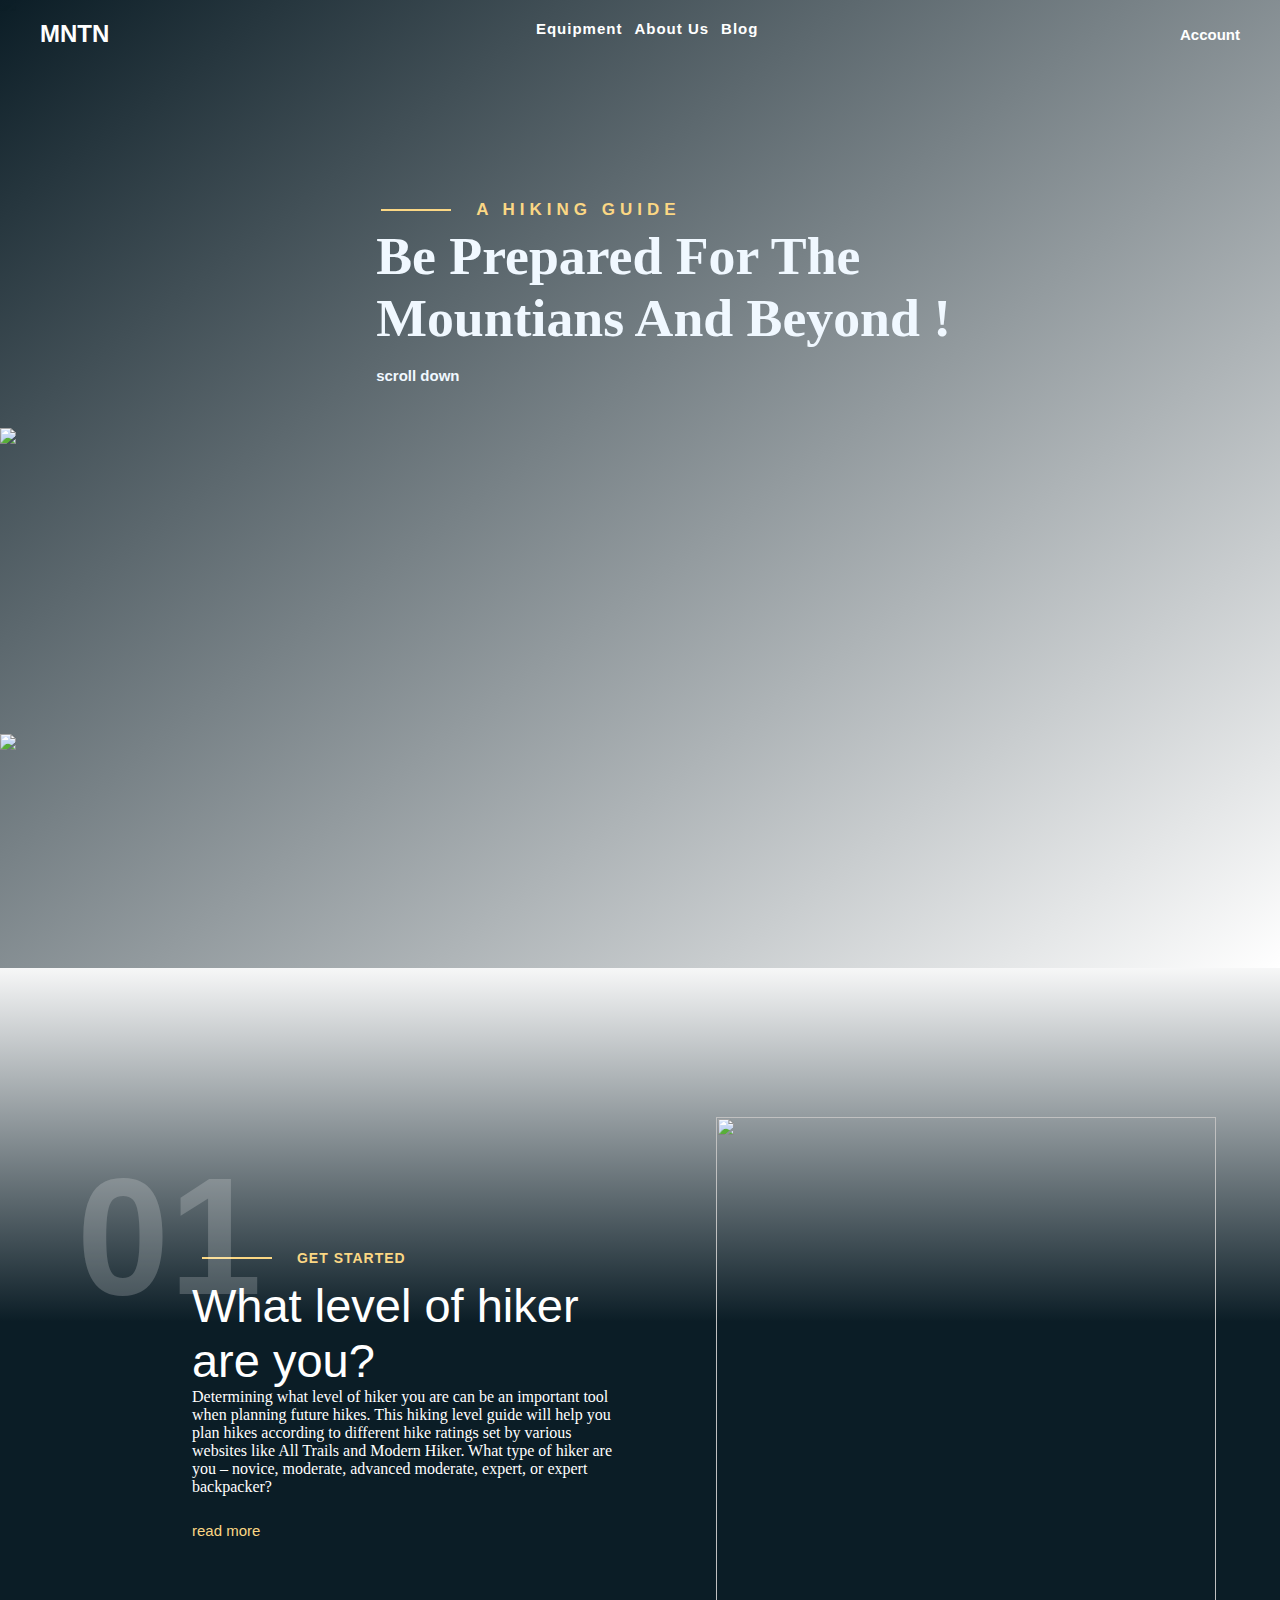
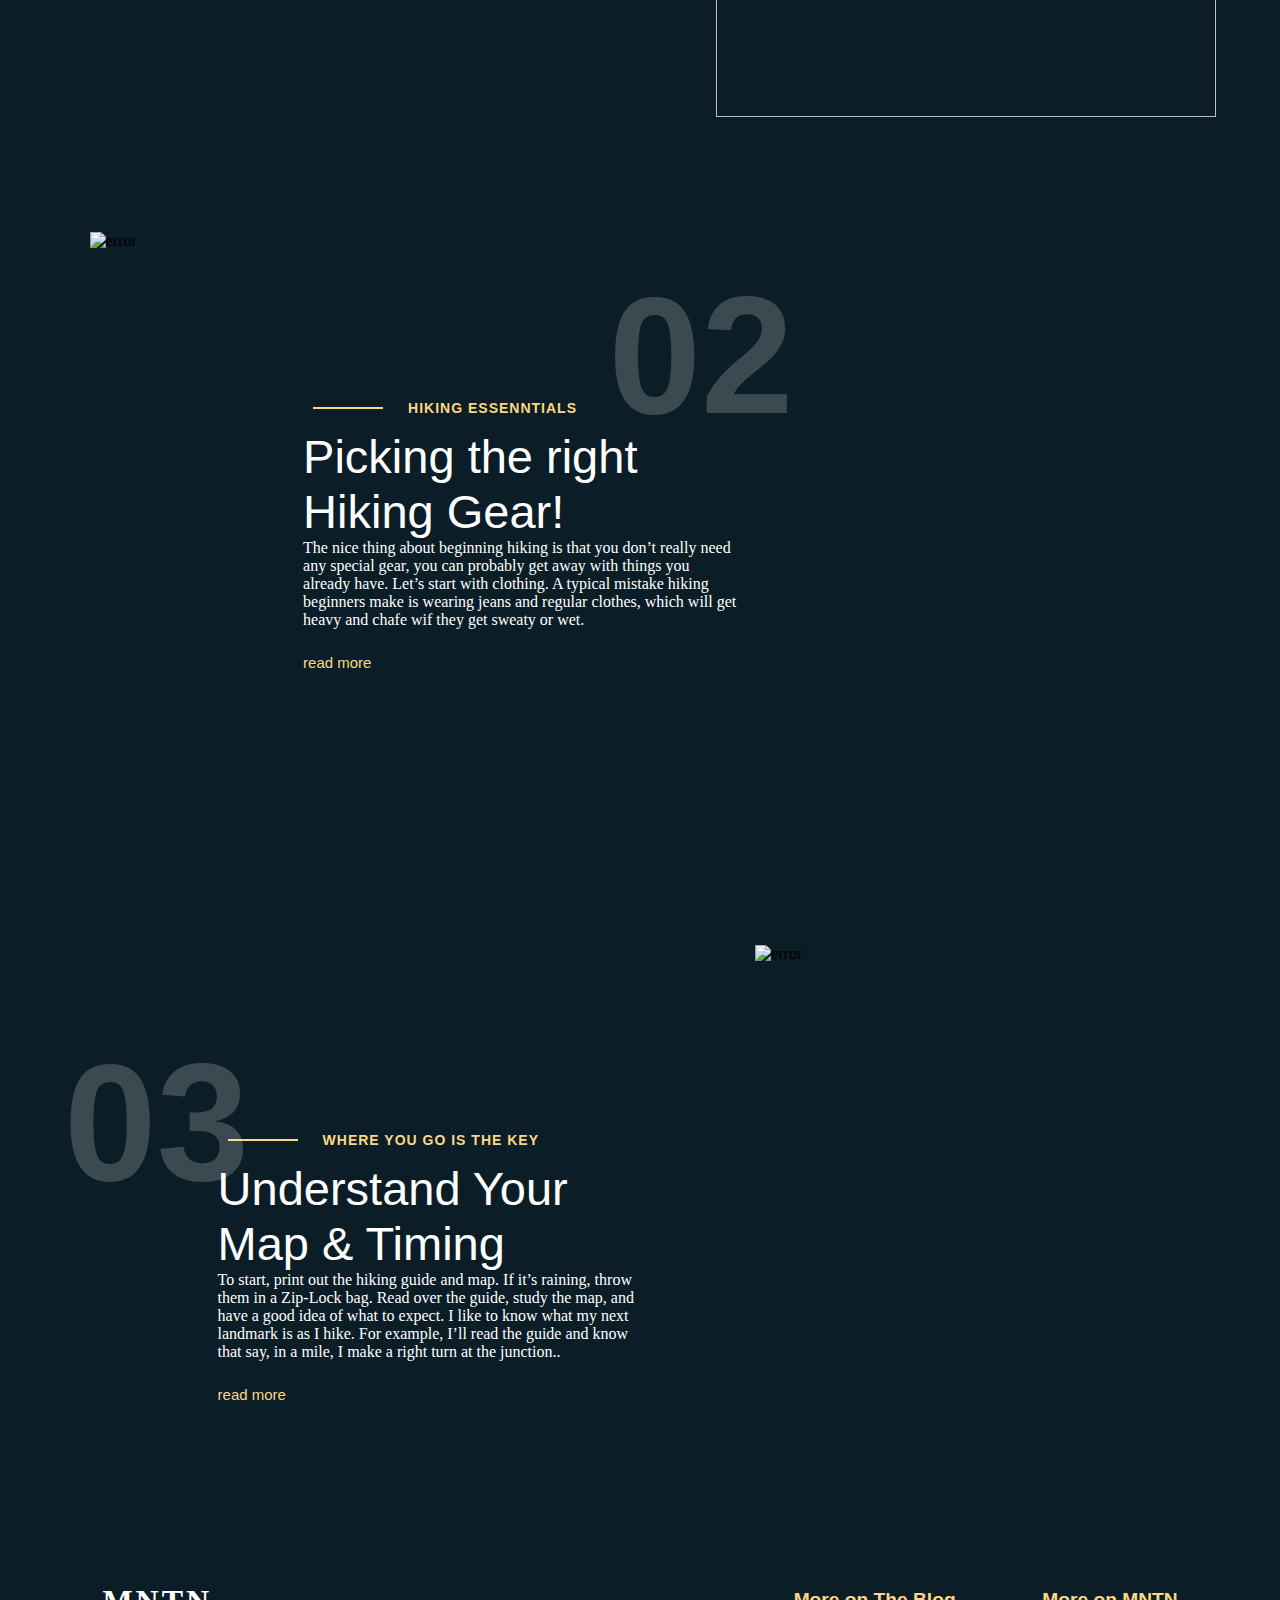
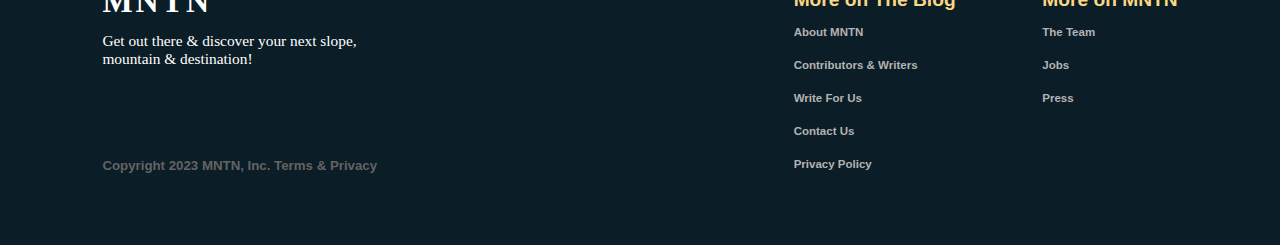
==== Landing-Page/index.html @ a33febdb "landing-page compeleted" ====
<!DOCTYPE html>
<html lang="en">
<head>
    <meta charset="UTF-8">
    <meta name="viewport" content="width=device-width, initial-scale=1.0">
    <title>Langing Page</title>
    <link rel="stylesheet" href="style.css">
    <link href="https://fonts.cdnfonts.com/css/chronicle-display" rel="stylesheet">
    <link
    href="https://cdn.jsdelivr.net/npm/remixicon@4.5.0/fonts/remixicon.css"
    rel="stylesheet"
/>
<link href="https://fonts.cdnfonts.com/css/gilroy-bold" rel="stylesheet">
  
</head>
<body>
    <div class="conatiner">
       
        <nav>
            <div class="nav-bar">

                <div class="logo">
                    <h2>MNTN</h2>
                </div>
                <div class="nav-items">
                    <ul>
                        <li>Equipment</li>
                        <li>About Us</li>
                        <li>Blog</li>
                    </ul>
                </div>
                <div class="account">
                    <h3><i class="ri-account-circle-line"></i></h3>
                    <h4>Account</h4>
                </div>
            </div>
        </nav>
        <div class="image-container">
            <img src="https://s3-alpha-sig.figma.com/img/e35d/ee6d/eae63c1dba994d043f4de7eaf83ad2f4?Expires=1736121600&Key-Pair-Id=APKAQ4GOSFWCVNEHN3O4&Signature=UsdslzMnKhrMwcBrKgP3wU0XDlW3p-6nFspUNYYG~tE23R4nMXxDAyo-KDrIc7pSjSfiVUMQVzLOJasUupTx-2QBl~reNTrgQfx0v-VfddaPLRlv~QTe4cnF35iQxpydeXhIcv4ewuSByK4BYxUHF9zz8FAiRlh9Fui~MIZis9kUJdRzTsOWpyT3HdUeJanrx15WH8tKuBWj15c1Cb5BdSXqfzw3XgWNAis0Qhl7oQiX43BPyFoIOUF4BfPe5ZUJ4SBQqGC~gNchUVoSO2xaiNiDVP4Rm3tsP76gmuA2ywTpTHNchMzN61OWk7YDy-R2EnwFqV-CH53nGjaI1HjpKA__" class="image1">
            <img src="https://s3-alpha-sig.figma.com/img/9c12/887c/275a251d0966ae77b7e58d007b190a88?Expires=1736121600&Key-Pair-Id=APKAQ4GOSFWCVNEHN3O4&Signature=QPvZK4eXKLSjLrywoAPx4yavvlRggOpf0aQXTKLqrkU3e0yTgh09Y7qp6BvKDJSzmYn9XKqRQNvSp1IHUXh-MSdEVpVQO5pDwDuixBRoyQ1F6zdpup4Bo48HdK4wecZxzxBugS9ZGRVFyGxYNpAZ1ANMuMCHV64-lH8vYyXaC6D2EWwTqd8P1eTgrhKEXv5~kXUKffzraJhriJ-AlhSAPWBsjEgV9IxzIQ3HZfogTCDdsckwVWmlbjYHHHOFinADKaEW7YuU97rtbERx3-MI~yEVRTf189MuivKKZQhi3c4iBLxHFijPZDJz7vHD4-3ppmhX4UgQPX3sReHSQPj~lA__" class="image2">
            <img src="https://s3-alpha-sig.figma.com/img/d13c/a5ea/79047419a4bc27738c3cc555a99dcd2c?Expires=1736121600&Key-Pair-Id=APKAQ4GOSFWCVNEHN3O4&Signature=lEQsYumQKLDARsFTjxXdNeA5jzWdSQeAeXKbKedJajRD2f7C9c7-Qt6i4Is1~cS1eFdgLFp0tmPhvvrg4FtnqeeP9YYp3jZ3enHCrKo7pidGjD8SBtKOF5pBlLIKz2fXzcwus2I91fgeLu9RgSZxmBMv1xVsej3CusC8Q9NJaZLeAjVZ~AP5rTQ5sWgW6fJeP6m1NlZBtSuB-OPJzjaf3rfRgi~~YH7LjF7LbaCoq8PH-4HIoZdh04AUeUSRE5v3cg0IL9kj82PYKJcSvvWPtEKRcB1IxRPdnK7RfdEp-wsP9NY~hXGBhTxIyMvQe2re8UMptEPeIq95qfYUWKCObg__" class="image3">
          </div>
        <div class="home-contain">
            <div class="hiking">
                <h3 class="line"></h3>
                <h3> A HIKING GUIDE</h3>
            </div>
            <div class="heading">
                <h1>Be Prepared For The Mountians And Beyond &#x21;</h1>
            </div>
            <div class="scroll">
                <h2>scroll down </h2>
                <h3><i class="ri-arrow-down-line"></i></h3>
            </div>
        </div>
    </div>
    <div class="second-page">
        <div class="second-page-conatiner">
            <div class="first-container">
                <div class="card">
                    <div class="number">
                        01
                    </div>
                    <div class="card-contain">
                        <div class="get-line">
                            <h3 class="line"></h3>
                            <h3>GET STARTED</h3>
                        </div>
                        <div class="card-contains">
                            <h1>What level of  hiker are you? </h1>
                            <p>Determining what level of hiker you are can be an important tool when planning future hikes. This hiking level guide will help you plan hikes according to different hike ratings set by various websites like All Trails and Modern Hiker. What type of hiker are you – novice, moderate, advanced moderate, expert, or expert backpacker? </p>
                            <div class="read-more">
                                <h4>read more </h4>
                                <h3><i class="ri-arrow-right-line"></i></h3>
                            </div>
                        </div>
                    </div>
                </div>
                <div class="img1">
                    <img src="https://s3-alpha-sig.figma.com/img/2d2c/0c03/0d05d27b864b5ad081fea6d54702a838?Expires=1736121600&Key-Pair-Id=APKAQ4GOSFWCVNEHN3O4&Signature=TqdKVBsNblvxa6bs0~FdmQiUJF2LnjYeTlwh2ceWfG1rfmTWCQxRjNer1YcnyAy5olVnvIY3SqVv4kvT1Wklq1eQaR092j5A3DVcoue4I3IFxiELbWb1nv4E8uqR3smd0bLw25WCp-Sz~0OUNl2ojJmApk0lEOd9TgWdbx5~iU~JpRMm8sdFbvPLVvmOUP9ZKE1vhivsndso~zq8tZY6vYuW6KIfF5Cdl~nBwOt6LcxZ~NBD56m-DW1qLpZAvdJVb2Dii5ddUARnm-OI~i~lkpmkk5ucBdFTwqAOT0E5SX8MA9r7Qt-fom9Fsf0XVmVHoOrBkr96y1Pg5J4DNax6HQ__" alt="">
                </div>
            </div>
            <div class="second-container">
                <div class="img2">
                    <img src="https://s3-alpha-sig.figma.com/img/a904/1581/9be6bd21bcd8f762119730191bbd9ccf?Expires=1736121600&Key-Pair-Id=APKAQ4GOSFWCVNEHN3O4&Signature=muUa3QJcw4f203U1NoTeK4wfQ-mqFfS0Fbrx6pmHX89QrkobBUZpzDdjdn-LheHNgMbE9wzVBncUD7wb-1S0ypjxkPaGwv536QBybFUAod6WdGaDuGrfzxizF6YZxcWwbXkpaQC5BWmv675M6-fCRmFtKFfB-1A-jilWUaBqsV2DD4sZfSGRnQk21TIGUpH9fvWFn~OKOadGdBApveqTymO0PETyZAPUJ2rPA7-7uiaJxE8PEdMbGAkpgLh5Iavl7GKmjM7rpVBlls6j~D74RwkuO5VQoiGeD3t6~UrFjkpwSk~-QWt7p6q4AseVoOFLzyoAWT-oLeP9C5uTQRZloA__" alt="error">
                </div>
                <div class="card">
                    <div class="number">
                        02
                    </div>
                    <div class="card-contain">
                        <div class="get-line">
                            <h3 class="line"></h3>
                            <h3>HIKING ESSENNTIALS</h3>
                        </div>
                        <div class="card-contains">
                            <h1>Picking the right Hiking Gear!</h1>
                            <p>The nice thing about beginning hiking is that you don’t really need any special gear, you can probably get away with things you already have.
                                Let’s start with clothing. A typical mistake hiking beginners make is wearing jeans and regular clothes, which will get heavy and chafe wif they get sweaty or wet. </p>
                            <div class="read-more">
                                <h4>read more </h4>
                                <h3><i class="ri-arrow-right-line"></i></h3>
                            </div>
                        </div>
                    </div>
                </div>
                
            </div>
            <div class="third-container">
                
                <div class="card">
                    <div class="number">
                        03
                    </div>
                    <div class="card-contain">
                        <div class="get-line">
                            <h3 class="line"></h3>
                            <h3>WHERE YOU GO IS THE KEY</h3>
                        </div>
                        <div class="card-contains">
                            <h1>Understand Your Map & Timing</h1>
                            <p>To start, print out the hiking guide and map. If it’s raining, throw them in a Zip-Lock bag. Read over the guide, study the map, and have a good idea of what to expect. I like to know what my next landmark is as I hike. For example, I’ll read the guide and know that say, in a mile, I make a right turn at the junction..</p>
                            <div class="read-more">
                                <h4>read more </h4>
                                <h3><i class="ri-arrow-right-line"></i></h3>
                            </div>
                        </div>
                    </div>
                </div>
                <div class="img2">
                    <img src="https://s3-alpha-sig.figma.com/img/5a2f/dd4e/6ef0c5f9c3645a4b950f6fc8774167c8?Expires=1736121600&Key-Pair-Id=APKAQ4GOSFWCVNEHN3O4&Signature=NZkKmZiAD7-iDsNbdoZSjygj4NjtIpG84DLhz8u~GTUTrnEBwiQDt4AkO8f9TSY8rjj5IeHqbc6sDDXX-WP~cmEykAwNEIHuYF3pVX8IjHsPqWFT5kWnq15Tc73c7Qg7G~J17mC-lSLsBCKt3Mh03Mvq7UPq9UvuFRfk4ODWgl0ZF8O3THuXjJiMOMehM39tQVC47edPXBvMc2M4J433t4g4gnHrK3Ii7iJsPFFvD~OPYj8zQt2TOqvOXORU7c095yg~g~a4V7gfAWo1NNRCdkE3vtXWIc407FhPrlTJ-TF-t-OI9wOQer5VnzvlGXiwpZz~W0ZF-frohIeMFHD82Q__" alt="error">
                </div>
            </div>
            <div class="footer">
                <div class="footer-first-section">
                    <h1>MNTN</h1>
                    <p>Get out there & discover your next slope, mountain & destination!</p>
                    <h5>Copyright 2023 MNTN, Inc. Terms & Privacy</h5>
                </div>
                <div class="more-on">
                    <div class="blog">
                        <h1>More on The Blog</h1>
                        <h3>About MNTN</h3>
                        <h3>Contributors & Writers</h3>
                        <h3>Write For Us</h3>
                        <h3>Contact Us</h3>
                        <h3>Privacy Policy</h3>
                    </div>
                    <div class="mntn">
                        <h1>More on MNTN</h1>
                        <h3>The Team</h3>
                        <h3>Jobs</h3>
                        <h3>Press</h3>
                    </div>
                </div>
            </div>
        </div>
    </div>
    
</body>
</html>
---- Landing-Page/style.css ----
@import url('https://fonts.cdnfonts.com/css/chronicle-display');
@import url('https://fonts.cdnfonts.com/css/gilroy-bold');

* {
    margin: 0;
    padding: 0;
}
body{

    width: 100%;
}
.conatiner {
    /* width: 100%; */
    background: linear-gradient(to top left , #0B1D2600 0%,#0B1D26 100% );
}
.image-container {
    position: relative;
    width: 100%;
    height: 100vh;
}
.image-container img {
    position: absolute;
    width: 100%;
    max-width: 100%; /* Prevent images from overflowing */
    height: auto;
}
.image1 {
    top: -73px;
    left: 0;
    z-index: -1; /* Layering order */
  }
  
  .image2 {
    top: 40%;
    left: 0%;
    z-index: 2;
  }
  
  .image3 {
    top: 74%;
    left: 0%;
    z-index: 3;
  }
  
  .image4 {
    top: 70%;
    left: 0%;
    z-index: 4;
  }
  
.nav-bar {
    display: flex;
    justify-content: space-between;
    padding: 20px 40px;
    /* color: white; */
}

.logo {
    font-family: 'Chronicle Display', sans-serif;
    color: white;
}

.nav-items ul {
    display: flex;
    list-style: none;
}

.nav-items ul li {
    font-family: 'Gilroy-Regular', sans-serif;
    font-weight: 600;
    padding-left: 12px;
    font-size: 15px;
    color: white;
    letter-spacing: 1px;
}

.account {
    display: flex;
    gap: 7px;
    align-items: center;
    color: white;

}

.account h3 {
    font-family: 'Gilroy-medium', sans-serif;
    font-weight: 500;
}
.account h4 {
    font-family: 'Gilroy-Regular', sans-serif;
    font-weight: 600;
    font-size: 15px;
}

.home-contain {
    width: 46vw;
    /* border: 2px solid; */
    position: absolute;
    top: 200px;
    left: 29%; /* This makes it more responsive */
    color: aliceblue;
}
  

.line {
    height: 2px;
    width: 70px;
    background-color: #FBD784;
    margin-right: 25px;
    margin-left: 10px;
}

.home-contain .hiking {
    display: flex;
    align-items: center;
    color: #FBD784;
    /* padding: 5px 23px ; */
}


.home-contain .hiking h3 {
    font-family: 'Gilroy-Regular', sans-serif;
    font-size: 17px;
    letter-spacing: 5px;
}

.home-contain .heading h1 {
    font-size: 4.2vw;
    padding-left: 5px;
    margin-top: 5px;
}

.scroll {
    margin-top: 18px;
    display: flex;
    padding-left: 5px;
    align-items: center;
    gap: 15px;
}

.scroll h2 {
    font-family: 'Gilroy-Regular', sans-serif;
    font-size: 15px;
}

.scroll h3 {
    font-size: 20px;
    font-weight: 500;

}
.card{
    width: 50vw;
}

.second-page {
    width: 100%;
    position: relative;
    top: 150%;
    left: 0;
    background: linear-gradient(to bottom, #0b1d2609 , #0B1D26,  #0B1D26,  #0B1D26, #0B1D26, #0B1D26, #0B1D26, #0B1D26); 
    z-index: 999;
    padding: 5vw 4vw;
    box-sizing: border-box;
    padding-top: 19vw;
}

.first-container {
    display: flex;
    padding: 3vw;
}
.first-container .img1 img{
    height: 600px;
    background-size: cover;
    width: 500px;
    position: absolute;
    top: 6%;
    right: 5%;
}
.first-container .number {
    font-family: 'Gilroy-Regular', sans-serif;
    font-size: 13vw;
    font-weight: 900;
    color: rgba(255, 255, 255, 0.199); 
    top: 7%;
    left: 6%;
    position: absolute;

}


.card-contain{
    padding: 0 8vw;
    opacity: 999;
    color: white;
}
.card-contains h1{
    margin-top: 1vw;
    font-family: 'Chronicle Display', sans-serif;
    font-weight: 400;
    font-size: 47px;
}

.second-container {
    display: flex;
    padding: 3vw;
    
}
.second-container .card{
    padding-top: 30vw;
    padding-left: 5vw;
}
.second-container .img2 img{
    height: 600px;
    background-size: cover;
    width: 500px;
    position: relative;
    top: 33%;
    left:  0%;
}

.second-container .number {
    font-family: 'Gilroy-Regular', sans-serif;
    font-size: 13vw;
    font-weight: 900;
    color: rgba(255, 255, 255, 0.199); 
    top: 36%;
    right: 38%;
    position: absolute;

}



.third-container {
    display: flex;
    padding: 3vw;
    
}
.third-container .card{
    padding-top: 30vw;
    padding-left: 2vw;
}
.third-container .img2 img{
    height: 600px;
    background-size: cover;
    width: 500px;
    position: relative;
    top: 30%;
    left:  0%;
}

.third-container .number {
    font-family: 'Gilroy-Regular', sans-serif;
    font-size: 13vw;
    font-weight: 900;
    color: rgba(255, 255, 255, 0.199); 
    top: 67%;
    left: 5%;
    position: absolute;

}

.get-line{
    display: flex;
    align-items: center;
}

.get-line h3{
    color: #FBD784;
    font-family: 'Gilroy-Regular', sans-serif;
    letter-spacing: 1px;
    font-size: 14px;
}


.first-contains p{
    margin-top: 1vw;
    font-family: 'Gilroy-bold', sans-serif;
    font-weight: 500;
}

.read-more{
    margin-top: 2vw;
    display: flex;
    color: #FBD784;
    gap: 12px;
}
.read-more h3{
    font-weight: 500;

}
.read-more h4{
    font-weight: 500;
    font-family: 'Gilroy-bold', sans-serif;
    font-size: 15px;
}

.footer{
    padding: 0 4vw;
    padding-top: 6vw;
    background-color: #0B1D26;
    /* z-index: 999; */
    color: white;
    margin-top: 5vw;
    display: flex;
    justify-content: space-between;
}

.footer-first-section h1{
    font-size: 32px;
    letter-spacing: 3px;
}
.footer-first-section p{
    margin-top: 1vw;
    font-size: 1.2vw;
    width: 20vw;
}
.footer-first-section h5{
    margin-top: 7vw;
    color: #646363;
    font-family: 'Gilroy-Regular', sans-serif;

}
.footer .more-on{
    display: flex;
    font-family: 'Gilroy-bold', sans-serif;
    width: 30vw;
    line-height: 33px;
    justify-content: space-between;
}
.footer .more-on h1{
    font-size: 1.5vw;
    color: #FBD784;
}
.footer .more-on h3{
    font-family: 'Gilroy-Regular', sans-serif;
    font-size: .9vw;
    color: #b3b3b3;
}
.footer .more-on .blog p{
    
}
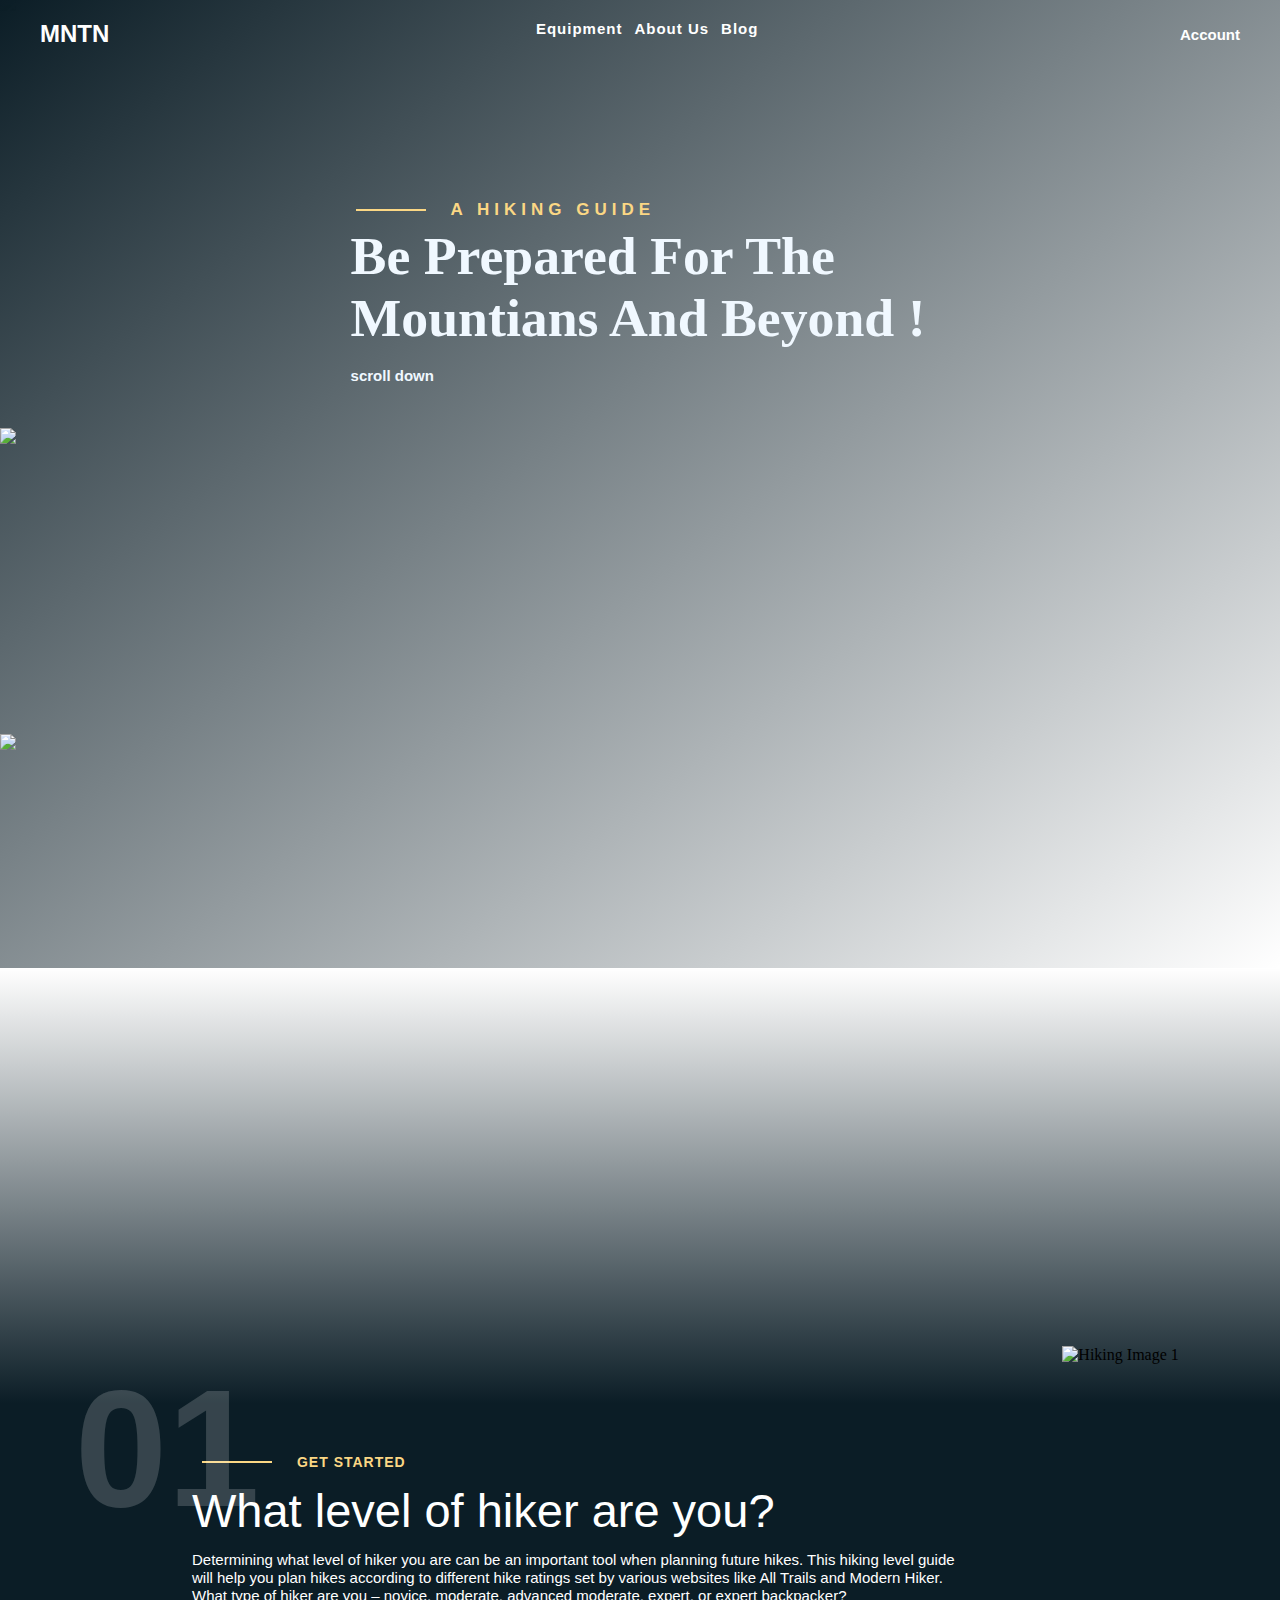
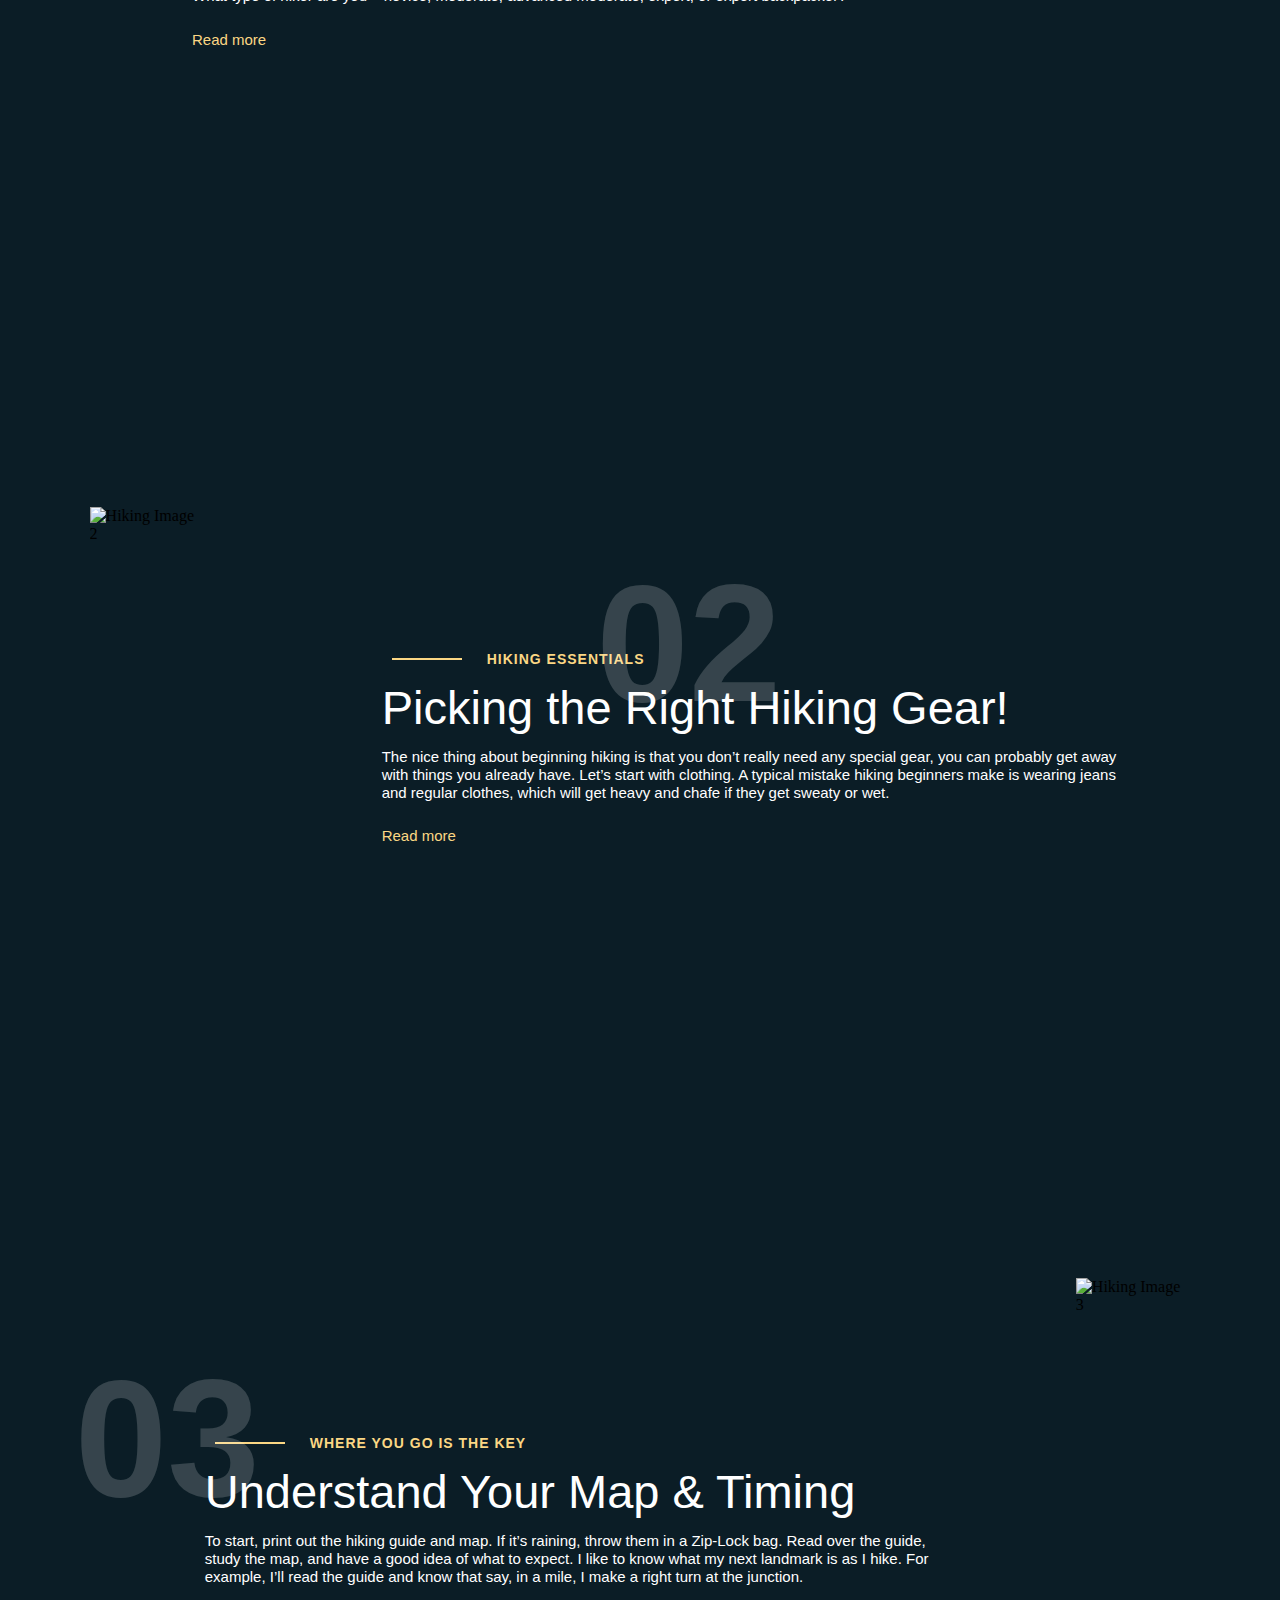
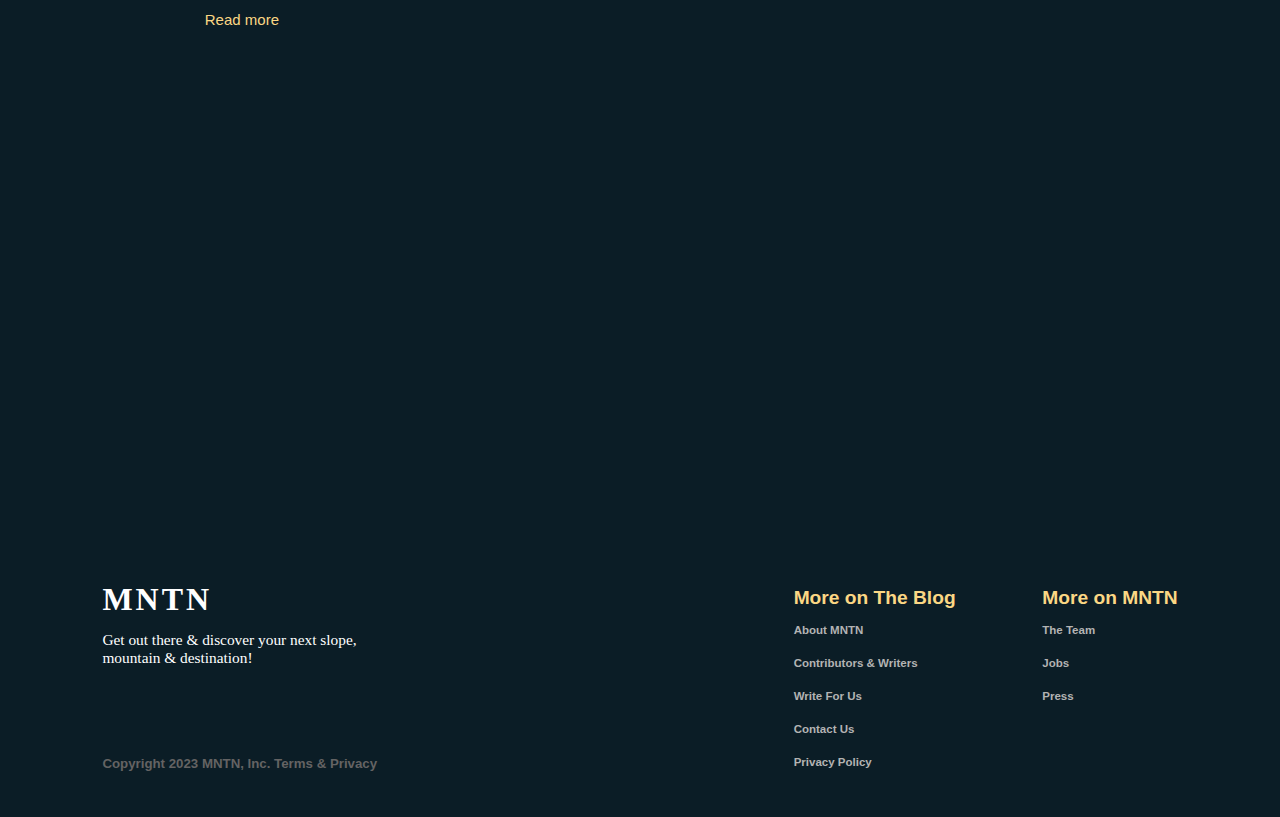
==== commit 23380854: "landing-page compeleted" ====
--- a/Landing-Page/index.html
+++ b/Landing-Page/index.html
@@ -54,91 +54,91 @@
             </div>
         </div>
     </div>
-    <div class="second-page">
-        <div class="second-page-conatiner">
-            <div class="first-container">
-                <div class="card">
-                    <div class="number">
+    <div class="Second-page">
+        <div class="hiking-guide-container">
+            <div class="section-container1">
+                <div class="content-card">
+                    <div class="step-number">
                         01
                     </div>
-                    <div class="card-contain">
-                        <div class="get-line">
+                    <div class="content-body">
+                        <div class="title-line">
                             <h3 class="line"></h3>
                             <h3>GET STARTED</h3>
                         </div>
-                        <div class="card-contains">
-                            <h1>What level of  hiker are you? </h1>
-                            <p>Determining what level of hiker you are can be an important tool when planning future hikes. This hiking level guide will help you plan hikes according to different hike ratings set by various websites like All Trails and Modern Hiker. What type of hiker are you – novice, moderate, advanced moderate, expert, or expert backpacker? </p>
-                            <div class="read-more">
-                                <h4>read more </h4>
+                        <div class="content-details">
+                            <h1>What level of hiker are you?</h1>
+                            <p>Determining what level of hiker you are can be an important tool when planning future hikes. This hiking level guide will help you plan hikes according to different hike ratings set by various websites like All Trails and Modern Hiker. What type of hiker are you – novice, moderate, advanced moderate, expert, or expert backpacker?</p>
+                            <div class="read-more-link">
+                                <h4>Read more</h4>
                                 <h3><i class="ri-arrow-right-line"></i></h3>
                             </div>
                         </div>
                     </div>
                 </div>
-                <div class="img1">
-                    <img src="https://s3-alpha-sig.figma.com/img/2d2c/0c03/0d05d27b864b5ad081fea6d54702a838?Expires=1736121600&Key-Pair-Id=APKAQ4GOSFWCVNEHN3O4&Signature=TqdKVBsNblvxa6bs0~FdmQiUJF2LnjYeTlwh2ceWfG1rfmTWCQxRjNer1YcnyAy5olVnvIY3SqVv4kvT1Wklq1eQaR092j5A3DVcoue4I3IFxiELbWb1nv4E8uqR3smd0bLw25WCp-Sz~0OUNl2ojJmApk0lEOd9TgWdbx5~iU~JpRMm8sdFbvPLVvmOUP9ZKE1vhivsndso~zq8tZY6vYuW6KIfF5Cdl~nBwOt6LcxZ~NBD56m-DW1qLpZAvdJVb2Dii5ddUARnm-OI~i~lkpmkk5ucBdFTwqAOT0E5SX8MA9r7Qt-fom9Fsf0XVmVHoOrBkr96y1Pg5J4DNax6HQ__" alt="">
+                <div class="image1">
+                    <img src="https://s3-alpha-sig.figma.com/img/2d2c/0c03/0d05d27b864b5ad081fea6d54702a838?Expires=1736121600&Key-Pair-Id=APKAQ4GOSFWCVNEHN3O4&Signature=TqdKVBsNblvxa6bs0~FdmQiUJF2LnjYeTlwh2ceWfG1rfmTWCQxRjNer1YcnyAy5olVnvIY3SqVv4kvT1Wklq1eQaR092j5A3DVcoue4I3IFxiELbWb1nv4E8uqR3smd0bLw25WCp-Sz~0OUNl2ojJmApk0lEOd9TgWdbx5~iU~JpRMm8sdFbvPLVvmOUP9ZKE1vhivsndso~zq8tZY6vYuW6KIfF5Cdl~nBwOt6LcxZ~NBD56m-DW1qLpZAvdJVb2Dii5ddUARnm-OI~i~lkpmkk5ucBdFTwqAOT0E5SX8MA9r7Qt-fom9Fsf0XVmVHoOrBkr96y1Pg5J4DNax6HQ__" alt="Hiking Image 1">
                 </div>
             </div>
-            <div class="second-container">
-                <div class="img2">
-                    <img src="https://s3-alpha-sig.figma.com/img/a904/1581/9be6bd21bcd8f762119730191bbd9ccf?Expires=1736121600&Key-Pair-Id=APKAQ4GOSFWCVNEHN3O4&Signature=muUa3QJcw4f203U1NoTeK4wfQ-mqFfS0Fbrx6pmHX89QrkobBUZpzDdjdn-LheHNgMbE9wzVBncUD7wb-1S0ypjxkPaGwv536QBybFUAod6WdGaDuGrfzxizF6YZxcWwbXkpaQC5BWmv675M6-fCRmFtKFfB-1A-jilWUaBqsV2DD4sZfSGRnQk21TIGUpH9fvWFn~OKOadGdBApveqTymO0PETyZAPUJ2rPA7-7uiaJxE8PEdMbGAkpgLh5Iavl7GKmjM7rpVBlls6j~D74RwkuO5VQoiGeD3t6~UrFjkpwSk~-QWt7p6q4AseVoOFLzyoAWT-oLeP9C5uTQRZloA__" alt="error">
+    
+            <div class="section-container2">
+                <div class="image2">
+                    <img src="https://s3-alpha-sig.figma.com/img/a904/1581/9be6bd21bcd8f762119730191bbd9ccf?Expires=1736121600&Key-Pair-Id=APKAQ4GOSFWCVNEHN3O4&Signature=muUa3QJcw4f203U1NoTeK4wfQ-mqFfS0Fbrx6pmHX89QrkobBUZpzDdjdn-LheHNgMbE9wzVBncUD7wb-1S0ypjxkPaGwv536QBybFUAod6WdGaDuGrfzxizF6YZxcWwbXkpaQC5BWmv675M6-fCRmFtKFfB-1A-jilWUaBqsV2DD4sZfSGRnQk21TIGUpH9fvWFn~OKOadGdBApveqTymO0PETyZAPUJ2rPA7-7uiaJxE8PEdMbGAkpgLh5Iavl7GKmjM7rpVBlls6j~D74RwkuO5VQoiGeD3t6~UrFjkpwSk~-QWt7p6q4AseVoOFLzyoAWT-oLeP9C5uTQRZloA__" alt="Hiking Image 2">
                 </div>
-                <div class="card">
-                    <div class="number">
+                <div class="content-card">
+                    <div class="step-number">
                         02
                     </div>
-                    <div class="card-contain">
-                        <div class="get-line">
+                    <div class="content-body">
+                        <div class="title-line">
                             <h3 class="line"></h3>
-                            <h3>HIKING ESSENNTIALS</h3>
+                            <h3>HIKING ESSENTIALS</h3>
                         </div>
-                        <div class="card-contains">
-                            <h1>Picking the right Hiking Gear!</h1>
-                            <p>The nice thing about beginning hiking is that you don’t really need any special gear, you can probably get away with things you already have.
-                                Let’s start with clothing. A typical mistake hiking beginners make is wearing jeans and regular clothes, which will get heavy and chafe wif they get sweaty or wet. </p>
-                            <div class="read-more">
-                                <h4>read more </h4>
+                        <div class="content-details">
+                            <h1>Picking the Right Hiking Gear!</h1>
+                            <p>The nice thing about beginning hiking is that you don’t really need any special gear, you can probably get away with things you already have. Let’s start with clothing. A typical mistake hiking beginners make is wearing jeans and regular clothes, which will get heavy and chafe if they get sweaty or wet.</p>
+                            <div class="read-more-link">
+                                <h4>Read more</h4>
                                 <h3><i class="ri-arrow-right-line"></i></h3>
                             </div>
                         </div>
                     </div>
                 </div>
-                
             </div>
-            <div class="third-container">
-                
-                <div class="card">
-                    <div class="number">
+    
+            <div class="section-container3">
+                <div class="content-card">
+                    <div class="step-number">
                         03
                     </div>
-                    <div class="card-contain">
-                        <div class="get-line">
+                    <div class="content-body">
+                        <div class="title-line">
                             <h3 class="line"></h3>
                             <h3>WHERE YOU GO IS THE KEY</h3>
                         </div>
-                        <div class="card-contains">
+                        <div class="content-details">
                             <h1>Understand Your Map & Timing</h1>
-                            <p>To start, print out the hiking guide and map. If it’s raining, throw them in a Zip-Lock bag. Read over the guide, study the map, and have a good idea of what to expect. I like to know what my next landmark is as I hike. For example, I’ll read the guide and know that say, in a mile, I make a right turn at the junction..</p>
-                            <div class="read-more">
-                                <h4>read more </h4>
+                            <p>To start, print out the hiking guide and map. If it’s raining, throw them in a Zip-Lock bag. Read over the guide, study the map, and have a good idea of what to expect. I like to know what my next landmark is as I hike. For example, I’ll read the guide and know that say, in a mile, I make a right turn at the junction.</p>
+                            <div class="read-more-link">
+                                <h4>Read more</h4>
                                 <h3><i class="ri-arrow-right-line"></i></h3>
                             </div>
                         </div>
                     </div>
                 </div>
-                <div class="img2">
-                    <img src="https://s3-alpha-sig.figma.com/img/5a2f/dd4e/6ef0c5f9c3645a4b950f6fc8774167c8?Expires=1736121600&Key-Pair-Id=APKAQ4GOSFWCVNEHN3O4&Signature=NZkKmZiAD7-iDsNbdoZSjygj4NjtIpG84DLhz8u~GTUTrnEBwiQDt4AkO8f9TSY8rjj5IeHqbc6sDDXX-WP~cmEykAwNEIHuYF3pVX8IjHsPqWFT5kWnq15Tc73c7Qg7G~J17mC-lSLsBCKt3Mh03Mvq7UPq9UvuFRfk4ODWgl0ZF8O3THuXjJiMOMehM39tQVC47edPXBvMc2M4J433t4g4gnHrK3Ii7iJsPFFvD~OPYj8zQt2TOqvOXORU7c095yg~g~a4V7gfAWo1NNRCdkE3vtXWIc407FhPrlTJ-TF-t-OI9wOQer5VnzvlGXiwpZz~W0ZF-frohIeMFHD82Q__" alt="error">
+                <div class="image3">
+                    <img src="https://s3-alpha-sig.figma.com/img/5a2f/dd4e/6ef0c5f9c3645a4b950f6fc8774167c8?Expires=1736121600&Key-Pair-Id=APKAQ4GOSFWCVNEHN3O4&Signature=NZkKmZiAD7-iDsNbdoZSjygj4NjtIpG84DLhz8u~GTUTrnEBwiQDt4AkO8f9TSY8rjj5IeHqbc6sDDXX-WP~cmEykAwNEIHuYF3pVX8IjHsPqWFT5kWnq15Tc73c7Qg7G~J17mC-lSLsBCKt3Mh03Mvq7UPq9UvuFRfk4ODWgl0ZF8O3THuXjJiMOMehM39tQVC47edPXBvMc2M4J433t4g4gnHrK3Ii7iJsPFFvD~OPYj8zQt2TOqvOXORU7c095yg~g~a4V7gfAWo1NNRCdkE3vtXWIc407FhPrlTJ-TF-t-OI9wOQer5VnzvlGXiwpZz~W0ZF-frohIeMFHD82Q__" alt="Hiking Image 3">
                 </div>
             </div>
+    
             <div class="footer">
-                <div class="footer-first-section">
+                <div class="footer-left-section">
                     <h1>MNTN</h1>
                     <p>Get out there & discover your next slope, mountain & destination!</p>
                     <h5>Copyright 2023 MNTN, Inc. Terms & Privacy</h5>
                 </div>
-                <div class="more-on">
-                    <div class="blog">
+                <div class="footer-links">
+                    <div class="blog-links">
                         <h1>More on The Blog</h1>
                         <h3>About MNTN</h3>
                         <h3>Contributors & Writers</h3>
@@ -146,7 +146,7 @@
                         <h3>Contact Us</h3>
                         <h3>Privacy Policy</h3>
                     </div>
-                    <div class="mntn">
+                    <div class="mntn-links">
                         <h1>More on MNTN</h1>
                         <h3>The Team</h3>
                         <h3>Jobs</h3>
@@ -157,5 +157,6 @@
         </div>
     </div>
     
+    
 </body>
 </html>--- a/Landing-Page/style.css
+++ b/Landing-Page/style.css
@@ -97,7 +97,7 @@
     /* border: 2px solid; */
     position: absolute;
     top: 200px;
-    left: 29%; /* This makes it more responsive */
+    left: 27%; /* This makes it more responsive */
     color: aliceblue;
 }
   
@@ -148,195 +148,214 @@
     font-weight: 500;
 
 }
-.card{
-    width: 50vw;
-}
-
-.second-page {
-    width: 100%;
-    position: relative;
-    top: 150%;
+
+
+
+.Second-page {
+    width: 100%;
+    position: relative;
+    /* top: 900%; */
     left: 0;
-    background: linear-gradient(to bottom, #0b1d2609 , #0B1D26,  #0B1D26,  #0B1D26, #0B1D26, #0B1D26, #0B1D26, #0B1D26); 
+    background: linear-gradient(to bottom, #0b1d2600 , #0b1d26,  #0B1D26,  #0B1D26, #0B1D26, #0B1D26, #0B1D26, #0B1D26); 
     z-index: 999;
-    padding: 5vw 4vw;
+    padding: 3vw 4vw;
     box-sizing: border-box;
-    padding-top: 19vw;
-}
-
-.first-container {
-    display: flex;
-    padding: 3vw;
-}
-.first-container .img1 img{
-    height: 600px;
-    background-size: cover;
-    width: 500px;
-    position: absolute;
-    top: 6%;
-    right: 5%;
-}
-.first-container .number {
+}
+
+.hiking-guide-container {
+    padding-top: 25vw;
+    width: 100%;
+}
+
+.section-container1 {
+    height: 720px;
+    display: flex;
+    padding: 4vw 3vw;
+    padding-top: 10vw;
+    position: relative;
+}
+
+.section-container2 {
+    height: 720px;
+    display: flex;
+    padding: 2vw 3vw;
+    position: relative;
+}
+
+.section-container3 {
+    height: 720px;
+    display: flex;
+    padding: 2vw 3vw;
+    padding-bottom: 2vw;
+    position: relative;
+}
+
+/* Content card */
+.section-container1 .content-card {
+    width: 60vw;
+    /* border: 2px solid; */
+    padding: 0 8vw;
+}
+.section-container2 .content-card {
+    /* border: 2px solid; */
+    width: 60vw;
+    padding: 0 5vw;
+    padding-left: 14vw;
+}
+
+.section-container3 .content-card {
+    /* border: 2px solid; */
+    width: 60vw;
+    padding: 1vw 9vw;
+}
+
+
+.section-container1 .step-number {
     font-family: 'Gilroy-Regular', sans-serif;
     font-size: 13vw;
     font-weight: 900;
-    color: rgba(255, 255, 255, 0.199); 
-    top: 7%;
-    left: 6%;
-    position: absolute;
-
-}
-
-
-.card-contain{
-    padding: 0 8vw;
+    color: #ffffff2d; 
+    position: absolute;
+    top: 3%;
+    left: 2%;
+}
+.section-container2 .step-number {
+    font-family: 'Gilroy-Regular', sans-serif;
+    font-size: 13vw;
+    font-weight: 900;
+    color: #ffffff2d; 
+    position: absolute;
+    top: -10%;
+    right: 38%;
+}
+.section-container3 .step-number {
+    font-family: 'Gilroy-Regular', sans-serif;
+    font-size: 13vw;
+    font-weight: 900;
+    color: #ffffff2d; 
+    position: absolute;
+    top: -7%;
+    left: 2%;
+}
+
+.content-body {
+    
     opacity: 999;
     color: white;
 }
-.card-contains h1{
+
+.title-line {
+    display: flex;
+    align-items: center;
+}
+
+.title-line h3 {
+    color: #FBD784;
+    font-family: 'Gilroy-Regular', sans-serif;
+    letter-spacing: 1px;
+    font-size: 14px;
+}
+
+.content-details h1 {
     margin-top: 1vw;
     font-family: 'Chronicle Display', sans-serif;
     font-weight: 400;
     font-size: 47px;
 }
-
-.second-container {
-    display: flex;
-    padding: 3vw;
-    
-}
-.second-container .card{
-    padding-top: 30vw;
-    padding-left: 5vw;
-}
-.second-container .img2 img{
-    height: 600px;
-    background-size: cover;
-    width: 500px;
-    position: relative;
-    top: 33%;
-    left:  0%;
-}
-
-.second-container .number {
-    font-family: 'Gilroy-Regular', sans-serif;
-    font-size: 13vw;
-    font-weight: 900;
-    color: rgba(255, 255, 255, 0.199); 
-    top: 36%;
-    right: 38%;
-    position: absolute;
-
-}
-
-
-
-.third-container {
-    display: flex;
-    padding: 3vw;
-    
-}
-.third-container .card{
-    padding-top: 30vw;
-    padding-left: 2vw;
-}
-.third-container .img2 img{
-    height: 600px;
-    background-size: cover;
-    width: 500px;
-    position: relative;
-    top: 30%;
-    left:  0%;
-}
-
-.third-container .number {
-    font-family: 'Gilroy-Regular', sans-serif;
-    font-size: 13vw;
-    font-weight: 900;
-    color: rgba(255, 255, 255, 0.199); 
-    top: 67%;
-    left: 5%;
-    position: absolute;
-
-}
-
-.get-line{
-    display: flex;
-    align-items: center;
-}
-
-.get-line h3{
-    color: #FBD784;
-    font-family: 'Gilroy-Regular', sans-serif;
-    letter-spacing: 1px;
-    font-size: 14px;
-}
-
-
-.first-contains p{
+.content-details p {
     margin-top: 1vw;
-    font-family: 'Gilroy-bold', sans-serif;
-    font-weight: 500;
-}
-
-.read-more{
+    font-family: 'Gilroy-Bold', sans-serif;
+    font-weight: 500;
+    font-size: 15px;
+    line-height: 18px;
+}
+
+.read-more-link {
     margin-top: 2vw;
     display: flex;
     color: #FBD784;
     gap: 12px;
 }
-.read-more h3{
-    font-weight: 500;
-
-}
-.read-more h4{
+
+.read-more-link h3 {
+    font-weight: 500;
+}
+
+.read-more-link h4 {
     font-weight: 500;
     font-family: 'Gilroy-bold', sans-serif;
     font-size: 15px;
 }
 
-.footer{
+/* Images */
+
+.image1 img {
+    height: 600px;
+    background-size: contain;
+    width: 450px;
+    position: relative;
+    top: -15%;
+}
+
+.image2 img {
+    height: 600px;
+    background-size: contain;
+    width: 450px;
+    position: relative;
+    top: -20%;
+}
+
+.image3 img {
+    height: 600px;
+    background-size: contain;
+    width: 450px;
+    position: relative;
+    top: -20%;
+}
+
+.footer {
     padding: 0 4vw;
-    padding-top: 6vw;
+    /* padding-top: 6vw; */
     background-color: #0B1D26;
-    /* z-index: 999; */
-    color: white;
-    margin-top: 5vw;
+    color: white;
+    margin-top: 1vw;
     display: flex;
     justify-content: space-between;
 }
 
-.footer-first-section h1{
+.footer-left-section h1 {
     font-size: 32px;
     letter-spacing: 3px;
 }
-.footer-first-section p{
+
+.footer-left-section p {
     margin-top: 1vw;
     font-size: 1.2vw;
     width: 20vw;
 }
-.footer-first-section h5{
+
+.footer-left-section h5 {
     margin-top: 7vw;
     color: #646363;
     font-family: 'Gilroy-Regular', sans-serif;
-
-}
-.footer .more-on{
+}
+
+.footer-links {
     display: flex;
     font-family: 'Gilroy-bold', sans-serif;
     width: 30vw;
     line-height: 33px;
     justify-content: space-between;
 }
-.footer .more-on h1{
+
+.footer-links h1 {
     font-size: 1.5vw;
     color: #FBD784;
 }
-.footer .more-on h3{
+
+.footer-links h3 {
     font-family: 'Gilroy-Regular', sans-serif;
     font-size: .9vw;
     color: #b3b3b3;
 }
-.footer .more-on .blog p{
-    
-}
+
